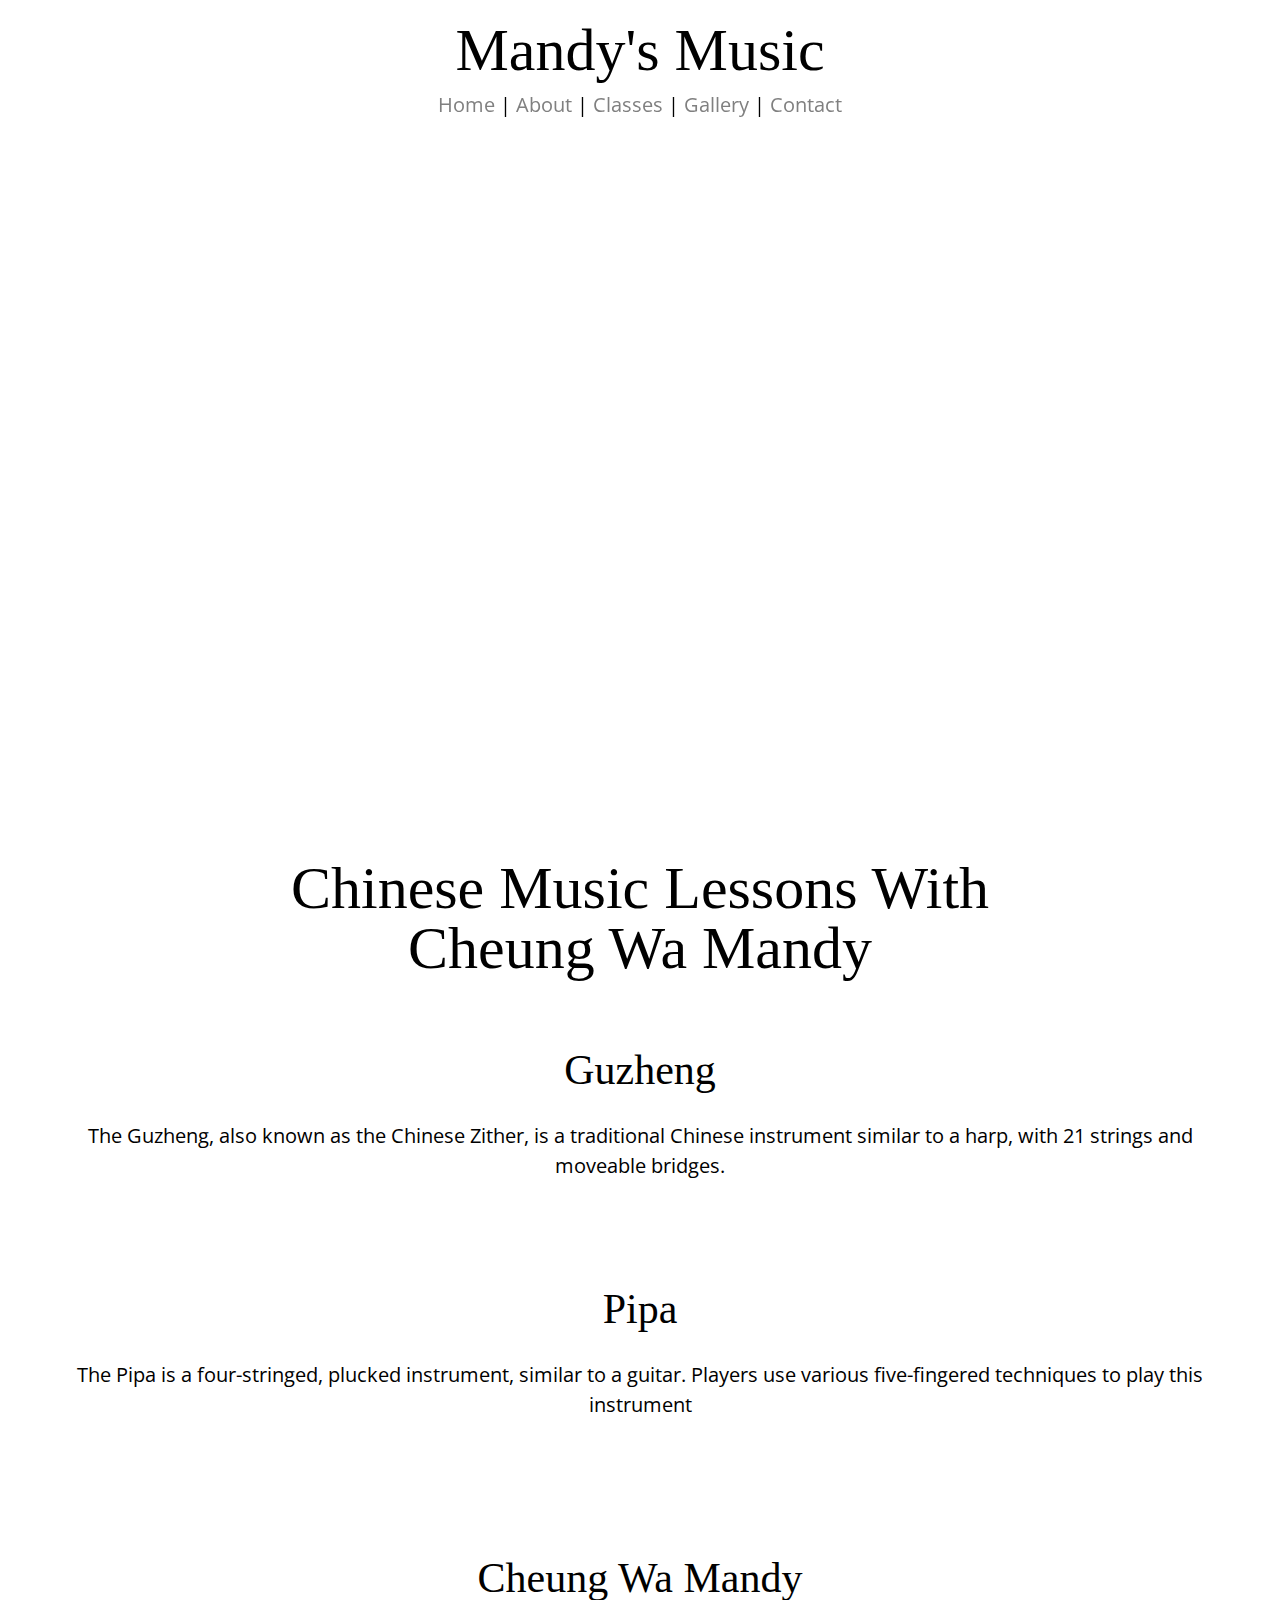
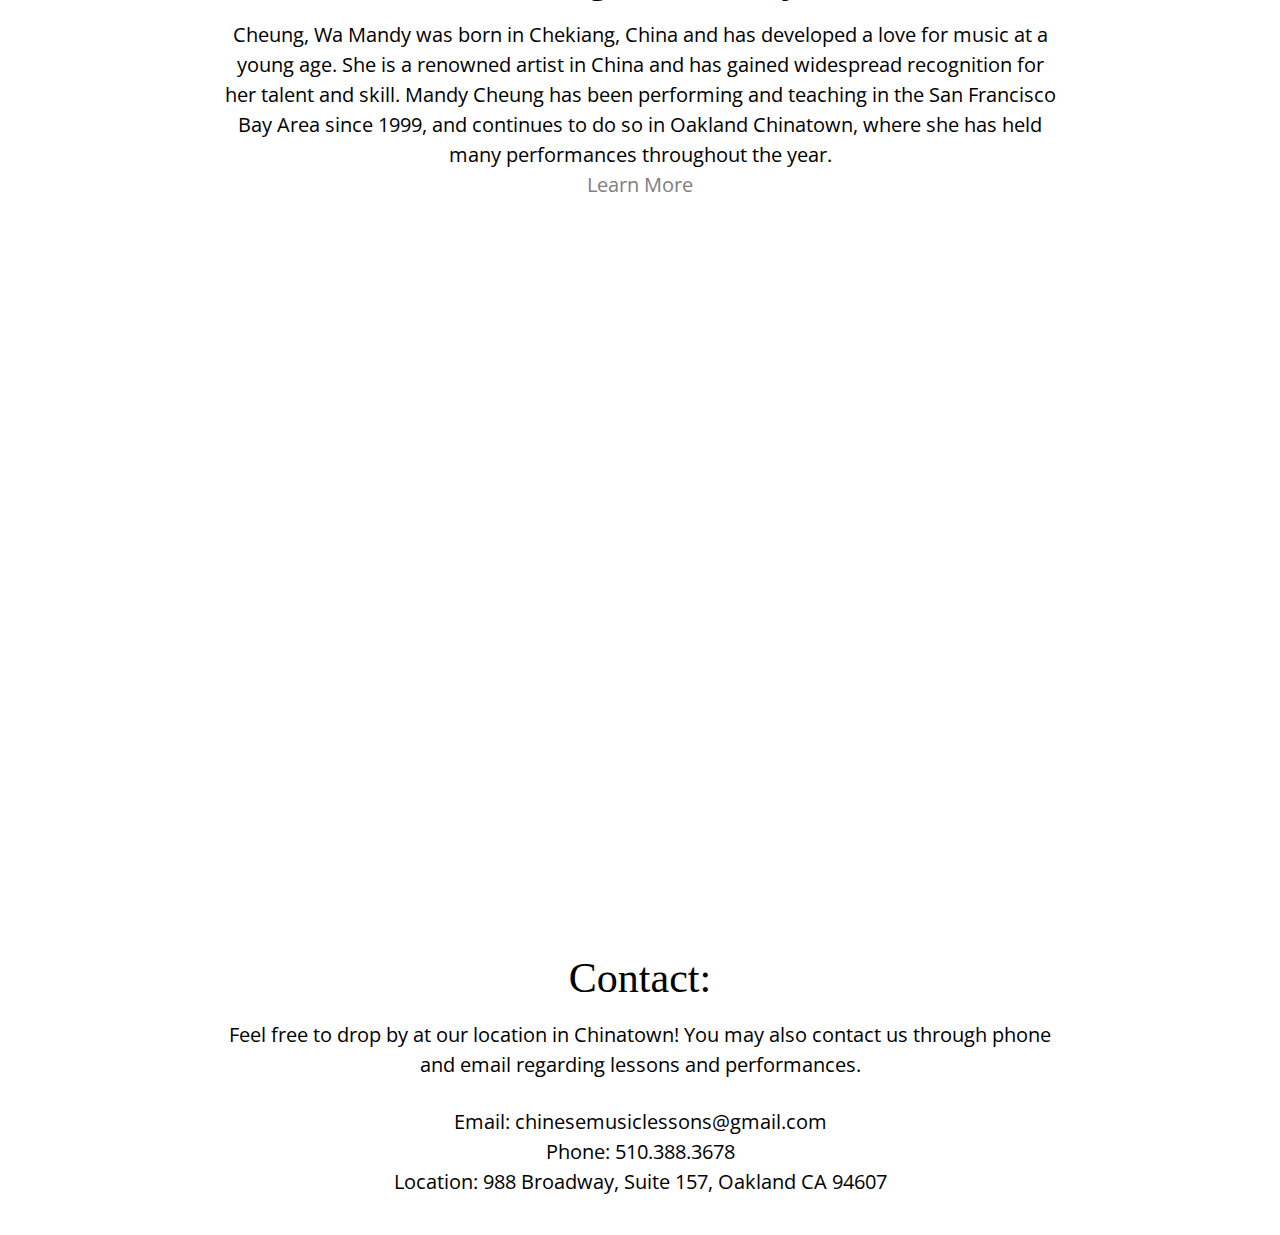
==== index.html @ f2b32642 "made scss more dry" ====
<!doctype html>
<html>
<head>
    <title>Chinese Music Lessons With Cheung Wa Mandy</title>
    <meta name="viewport" content="width=device-width, initial-scale=1.0">
    <meta charset="utf-8">
    <link rel="stylesheet" href="http://yui.yahooapis.com/pure/0.5.0/pure-min.css">
     <link rel="stylesheet" type="text/css" href="screen.css" media="all">
     <link rel="stylesheet" type="text/css" href="media.css" media="all">
     <link href='http://fonts.googleapis.com/css?family=Open+Sans:400,300,600,700' rel='stylesheet' type='text/css'>
 



   
</head>

<!-- start body -->
<body>

    <section class="container">
    <!-- start container -->

<!--start header-->
    <header class="header">
        <h1>Mandy's Music</h1>
        <nav class="navigation"> 
        <a href="/index.html">Home</a> |
        <a href="/about.html">About</a> |
        <a href="/classes.html">Classes</a> |
        <a href="/gallery.html">Gallery</a> |
        <a href="/contact.html">Contact</a> 
           
    
        </nav>
    </header> 
<!--end header-->

<br>
<!-- Start Main -->
<section class="main">

    <section class="headerimage">
        <div class="headerimagebackground">
            <img src="photos/tent.jpg">
        </div>
        <div class="headerimagetext">
            <h1>Chinese Music Lessons With Cheung Wa Mandy</h1>
        </div>
     </section>


    <section class="instruments">

        <div class="pure-g">
            <div class="pure-u-1-2 instrument">
                <img src="photos/mandy.jpg">

                <h2>Guzheng</h2>
                <p>The Guzheng, also known as the Chinese Zither, is a traditional Chinese instrument similar to a harp, with 21 strings and moveable bridges. </p>

            </div>

           

            <div class="pure-u-1-2 instrument">
                 <img src="photos/pipa.jpg">
               
                <h2>Pipa</h2>
                <p>The Pipa is a four-stringed, plucked instrument, similar to a guitar. Players use various five-fingered techniques to play this instrument</p>
            </div>
        </div>
    </section>



    <section class="intro">
        
        <img src="photos/guzhengwoods.jpg">
        
        <br>

        <div class="introtext">
            <h2>Cheung Wa Mandy</h2>
            <p>Cheung, Wa Mandy was born in Chekiang, China and has developed a love for music at a young age. She is a renowned artist in China and has gained widespread recognition for her talent and skill. 
            Mandy Cheung has been performing and teaching in the San Francisco Bay Area since 1999, and continues to do so in Oakland Chinatown, where she has held many performances throughout the year.
            <br> 
            <a href="#about">Learn More</a></p>
        </div>
        

    </section>

    <br>  

    <section class="homecontact">

            <img src="photos/21.jpg">

            <div class="homecontacttext">

                <h2>Contact:</h2>
                <p>Feel free to drop by at our location in Chinatown! You may also contact us through phone and email regarding lessons and performances. </p>
                <ul>
                    <li>Email: chinesemusiclessons@gmail.com</li>
                    <li>Phone: 510.388.3678</li>
                    <li> Location: 988 Broadway, Suite 157, Oakland CA 94607</li>
                </ul>

            </div>
    </section>


</section>
<!-- end main -->


</section>

<!-- end container -->


</body>
<!-- end body -->
</html>
---- screen.css ----
html, body, div, span, applet, object, iframe,
h1, h2, h3, h4, h5, h6, p, blockquote, pre,
a, abbr, acronym, address, big, cite, code,
del, dfn, em, img, ins, kbd, q, s, samp,
small, strike, strong, sub, sup, tt, var,
b, u, i, center,
dl, dt, dd, ol, ul, li,
fieldset, form, label, legend,
table, caption, tbody, tfoot, thead, tr, th, td,
article, aside, canvas, details, embed,
figure, figcaption, footer, header, hgroup,
menu, nav, output, ruby, section, summary,
time, mark, audio, video {
  margin: 0;
  padding: 0;
  border: 0;
  font-size: 100%;
  font: inherit;
  vertical-align: baseline;
}

/* HTML5 display-role reset for older browsers */
article, aside, details, figcaption, figure,
footer, header, hgroup, menu, nav, section {
  display: block;
}

body {
  line-height: 1;
}

ol, ul {
  list-style: none;
}

blockquote, q {
  quotes: none;
}

blockquote:before, blockquote:after,
q:before, q:after {
  content: '';
  content: none;
}

table {
  border-collapse: collapse;
  border-spacing: 0;
}

* {
  -moz-box-sizing: border-box;
  box-sizing: border-box;
  background-repeat: no-repeat;
  background-position: 0 0;
}

h1 {
  font-size: 32px;
  /*font-weight: black;*/
  font-family: 'Ostrich Sans';
}

h2 {
  font-size: 28px;
  /*font-weight: bold;*/
  font-family: 'Ostrich Sans';
}

h3 {
  font-size: 22px;
  /*font-weight: bold;*/
  font-family: 'Ostrich Sans';
}

a {
  text-decoration: none;
  color: gray;
  /*:hover {
    color: gray;
  }*/
}

body {
  width: 100%;
  /*background-image: url('goldengate.jpg');*/
  background-position: cover;
  background-attachment: fixed;
  background-repeat: no-repeat;
  text-align: center;
  font-family: 'Open Sans', sans-serif;
  /*font-size: 18px;*/
  line-height: 1.5em;
  padding-top: 2em;
}

header {
  position: fixed;
  background-color: rgba(255, 255, 255, 0.9);
  text-align: center;
  /*left: 5%;*/
  width: 100%;
  z-index: 100;
  top: 0;
  padding-top: 1em;
}
header nav {
  display: inline-block;
  padding-bottom: .5em;
  padding-top: .5em;
}
header nav a:hover {
  color: black;
}
header nav a:active {
  color: black;
}

.container {
  background-color: rgba(255, 255, 255, 0.8);
  width: 100%;
  /*left: 5%;*/
  margin: 0 auto;
  background-image: none;
}

.main {
  top: 75%;
}

img {
  width: 100%;
  margin-top: 1em;
  margin-bottom: 1em;
  display: inline-block;
}

p {
  padding: 3%;
}

@media only screen and (max-width: 600px) {
  .instrument {
    width: 100%;
  }
}
@media only screen and (min-width: 601px) {
  * {
    max-width: 2000px;
  }

  html {
    height: 100%;
  }

  h1 {
    font-size: 60px;
    line-height: 1em;
  }

  h2 {
    font-size: 42px;
  }

  h3 {
    font-size: 36px;
  }

  img {
    display: none;
  }

  body {
    background-image: none;
    font-size: 20px;
    height: 100%;
  }

  div {
    background-color: rgba(255, 255, 255, 0.9);
    padding: 3% 15%;
    max-width: 2000px;
    background-size: cover;
    background-attachment: fixed;
    background-position: center;
  }

  section {
    max-width: 2000px;
    background-size: cover;
    background-attachment: fixed;
    background-position: center;
  }

  .container {
    width: 100%;
    /*max-width: 2000px;*/
    margin: 0 auto;
  }

  .headerimagebackground {
    background-image: url("photos/mandy.jpg");
    height: 750px;
    /* background-size: cover; 
     background-attachment: fixed;
     background-position: center;*/
  }

  /*.headerimagetext {
  	padding: 2em;
  	}*/
  .intro {
    background-image: url("photos/guzhengwoods.jpg");
    height: 1000px;
  }

  .pure-g {
    display: inline-block;
    padding: 0px;
    margin: 0px;
  }
  .pure-g .pure-u-1-2 {
    padding: 3% 3%;
  }

  /*Classes Page*/
  .recital {
    background-image: url(photos/grouprecital.jpg);
    height: 650px;
  }

  .classes-pipa {
    background-image: url(photos/traditionalpipa.jpg);
    height: 750px;
  }

  .classes-guzheng {
    background-image: url(photos/mandyblue.jpg);
    height: 750px;
  }

  .prices {
    background-image: url(photos/21.jpg);
    height: 750px;
  }

  /*Contact Page*/
  .contact {
    background-image: url(photos/studio.jpg);
    height: 750px;
  }
}
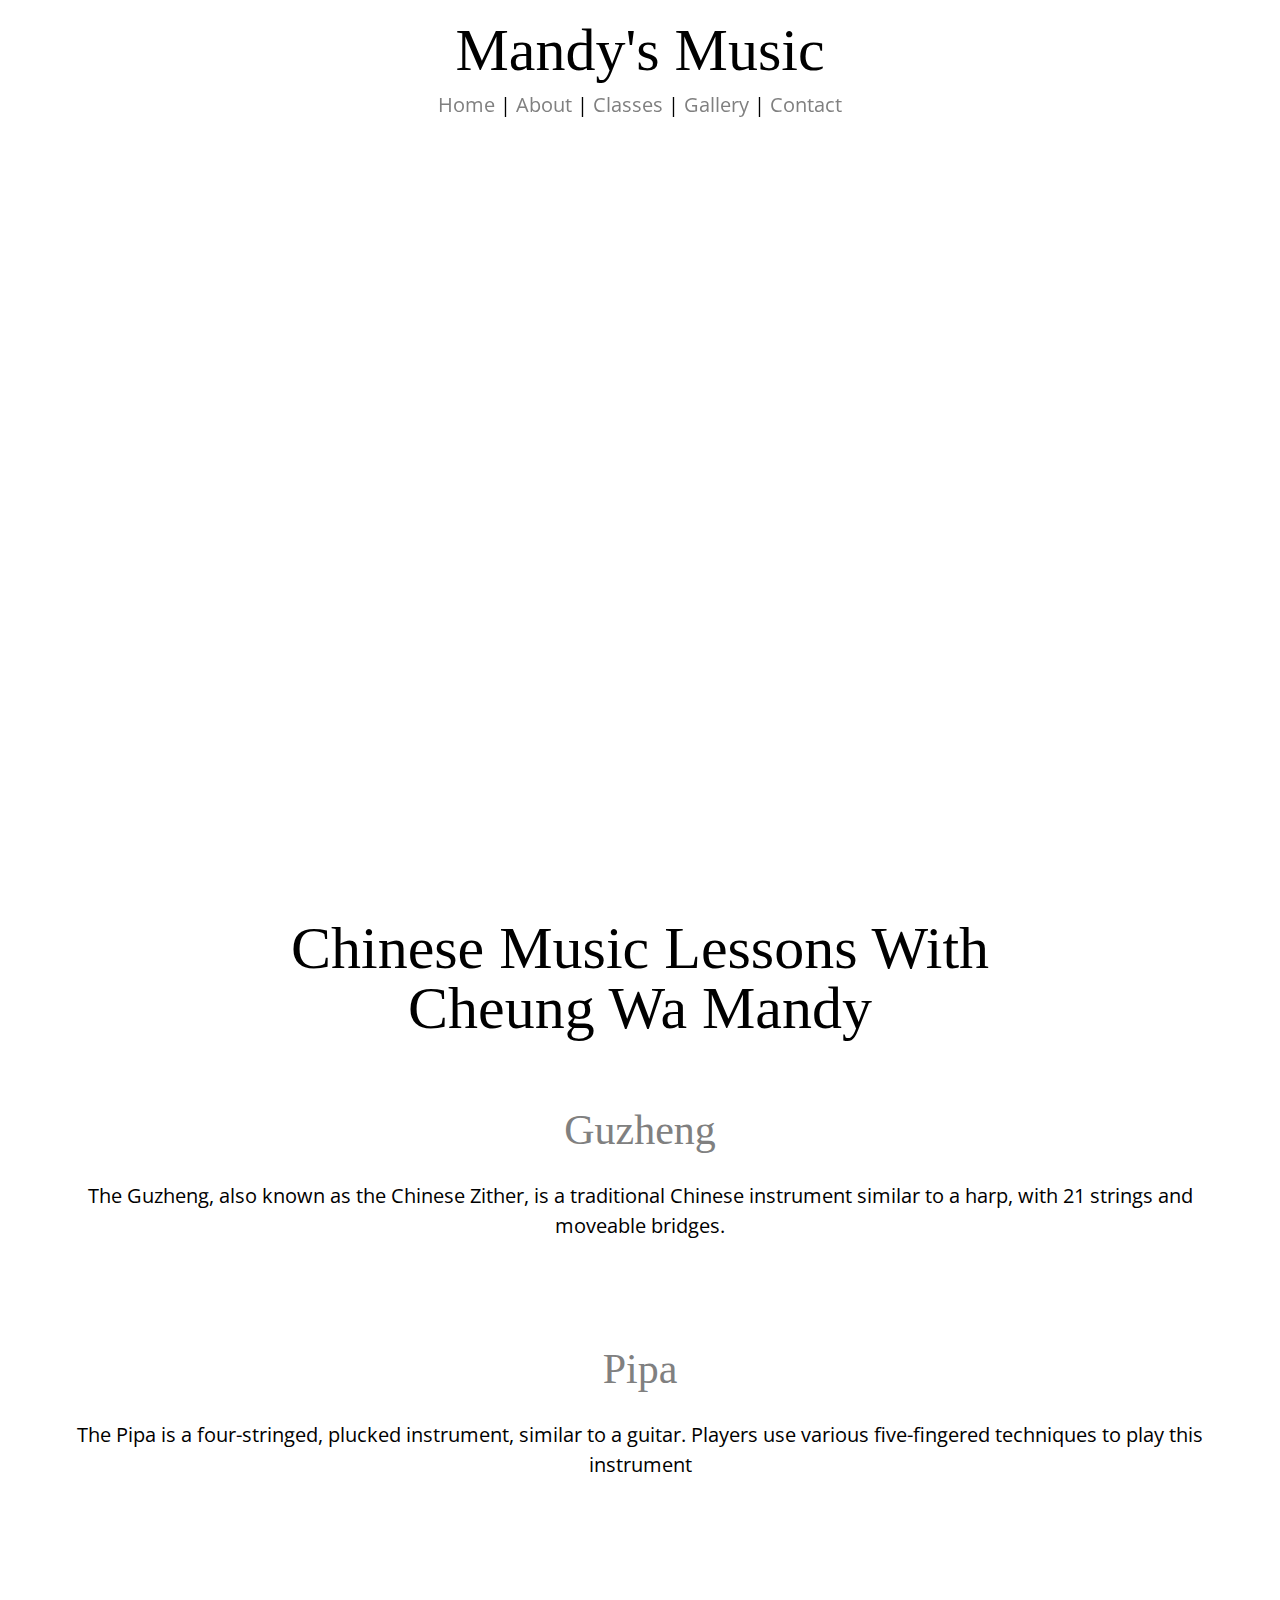
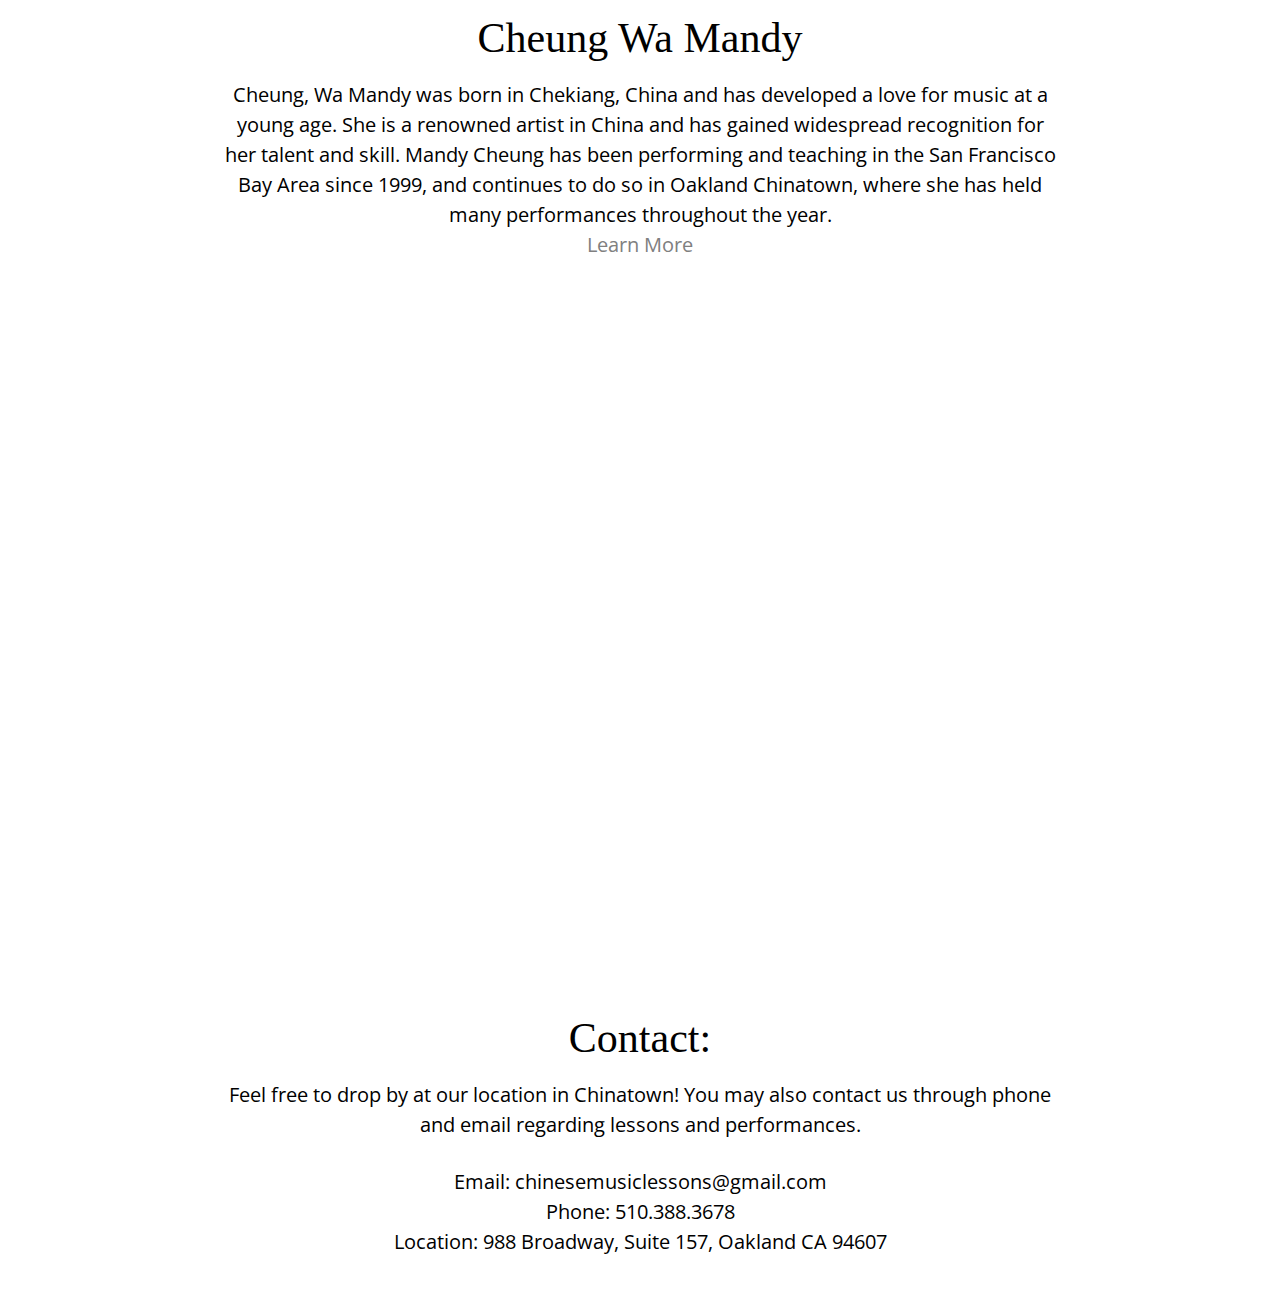
==== commit e39de353: "made scss more dry" ====
--- a/index.html
+++ b/index.html
@@ -15,11 +15,11 @@
    
 </head>
 
-<!-- start body -->
+<!-- start body (includes everything in container) -->
 <body>
 
     <section class="container">
-    <!-- start container -->
+    <!-- start container (includes nav bar + main) -->
 
 <!--start header-->
     <header class="header">
@@ -37,7 +37,7 @@
 <!--end header-->
 
 <br>
-<!-- Start Main -->
+<!-- Start Main (includes everything but nav)-->
 <section class="main">
 
     <section class="headerimage">
@@ -56,17 +56,16 @@
             <div class="pure-u-1-2 instrument">
                 <img src="photos/mandy.jpg">
 
-                <h2>Guzheng</h2>
+                <a href="/classes.html#guzheng"><h2>Guzheng</h2></a>
                 <p>The Guzheng, also known as the Chinese Zither, is a traditional Chinese instrument similar to a harp, with 21 strings and moveable bridges. </p>
 
             </div>
 
-           
 
             <div class="pure-u-1-2 instrument">
                  <img src="photos/pipa.jpg">
                
-                <h2>Pipa</h2>
+                <a href="/classes.html#pipa"><h2>Pipa</h2></a>
                 <p>The Pipa is a four-stringed, plucked instrument, similar to a guitar. Players use various five-fingered techniques to play this instrument</p>
             </div>
         </div>
--- a/screen.css
+++ b/screen.css
@@ -56,49 +56,57 @@
 }
 
 h1 {
+  font-size: 36px;
+  font-family: 'Ostrich Sans';
+  line-height: 1em;
+}
+
+h2 {
   font-size: 32px;
-  /*font-weight: black;*/
   font-family: 'Ostrich Sans';
 }
 
-h2 {
+h3 {
   font-size: 28px;
-  /*font-weight: bold;*/
-  font-family: 'Ostrich Sans';
-}
-
-h3 {
-  font-size: 22px;
-  /*font-weight: bold;*/
   font-family: 'Ostrich Sans';
 }
 
 a {
   text-decoration: none;
   color: gray;
-  /*:hover {
-    color: gray;
-  }*/
+}
+a :hover {
+  color: black;
+}
+a :active {
+  color: black;
+}
+
+img {
+  width: 100%;
+  margin-top: 1em;
+  margin-bottom: 1em;
+  display: inline-block;
+}
+
+p {
+  padding: 3%;
 }
 
 body {
   width: 100%;
-  /*background-image: url('goldengate.jpg');*/
-  background-position: cover;
-  background-attachment: fixed;
-  background-repeat: no-repeat;
+  font-size: 18px;
   text-align: center;
   font-family: 'Open Sans', sans-serif;
-  /*font-size: 18px;*/
   line-height: 1.5em;
-  padding-top: 2em;
+  padding-top: 60px;
+  padding-bottom: 2em;
 }
 
 header {
   position: fixed;
-  background-color: rgba(255, 255, 255, 0.9);
+  background-color: rgba(255, 255, 255, 0.95);
   text-align: center;
-  /*left: 5%;*/
   width: 100%;
   z-index: 100;
   top: 0;
@@ -109,42 +117,20 @@
   padding-bottom: .5em;
   padding-top: .5em;
 }
-header nav a:hover {
-  color: black;
-}
-header nav a:active {
-  color: black;
-}
-
-.container {
-  background-color: rgba(255, 255, 255, 0.8);
-  width: 100%;
-  /*left: 5%;*/
+
+/*.container {
+  background-color: rgba(255,255,255,.8);
+  width: 100%;
   margin: 0 auto;
   background-image: none;
-}
-
-.main {
-  top: 75%;
-}
-
-img {
-  width: 100%;
-  margin-top: 1em;
-  margin-bottom: 1em;
-  display: inline-block;
-}
-
-p {
-  padding: 3%;
-}
-
-@media only screen and (max-width: 600px) {
+}*/
+/*gallery page*/
+@media only screen and (max-width: 749px) {
   .instrument {
     width: 100%;
   }
 }
-@media only screen and (min-width: 601px) {
+@media only screen and (min-width: 750px) {
   * {
     max-width: 2000px;
   }
@@ -174,6 +160,7 @@
     background-image: none;
     font-size: 20px;
     height: 100%;
+    padding-top: 100px;
   }
 
   div {
@@ -194,21 +181,14 @@
 
   .container {
     width: 100%;
-    /*max-width: 2000px;*/
     margin: 0 auto;
   }
 
   .headerimagebackground {
     background-image: url("photos/mandy.jpg");
     height: 750px;
-    /* background-size: cover; 
-     background-attachment: fixed;
-     background-position: center;*/
-  }
-
-  /*.headerimagetext {
-  	padding: 2em;
-  	}*/
+  }
+
   .intro {
     background-image: url("photos/guzhengwoods.jpg");
     height: 1000px;
@@ -225,28 +205,39 @@
 
   /*Classes Page*/
   .recital {
-    background-image: url(photos/grouprecital.jpg);
-    height: 650px;
+    background-image: url("photos/grouprecital.jpg");
+    height: 600px;
   }
 
   .classes-pipa {
-    background-image: url(photos/traditionalpipa.jpg);
+    background-image: url("photos/traditionalpipa.jpg");
     height: 750px;
   }
 
   .classes-guzheng {
-    background-image: url(photos/mandyblue.jpg);
+    background-image: url("photos/mandyblue.jpg");
     height: 750px;
   }
 
   .prices {
-    background-image: url(photos/21.jpg);
-    height: 750px;
+    background-image: url("photos/21.jpg");
+    height: 750px;
+  }
+
+  /*About Page*/
+  .mandypost {
+    background-image: url("photos/mandypost.jpg");
+    height: 400px;
+  }
+
+  .bogofusion {
+    background-image: url("photos/bogofusion.jpg");
+    height: 600px;
   }
 
   /*Contact Page*/
   .contact {
-    background-image: url(photos/studio.jpg);
-    height: 750px;
-  }
-}
+    background-image: url("photos/studio.jpg");
+    height: 750px;
+  }
+}
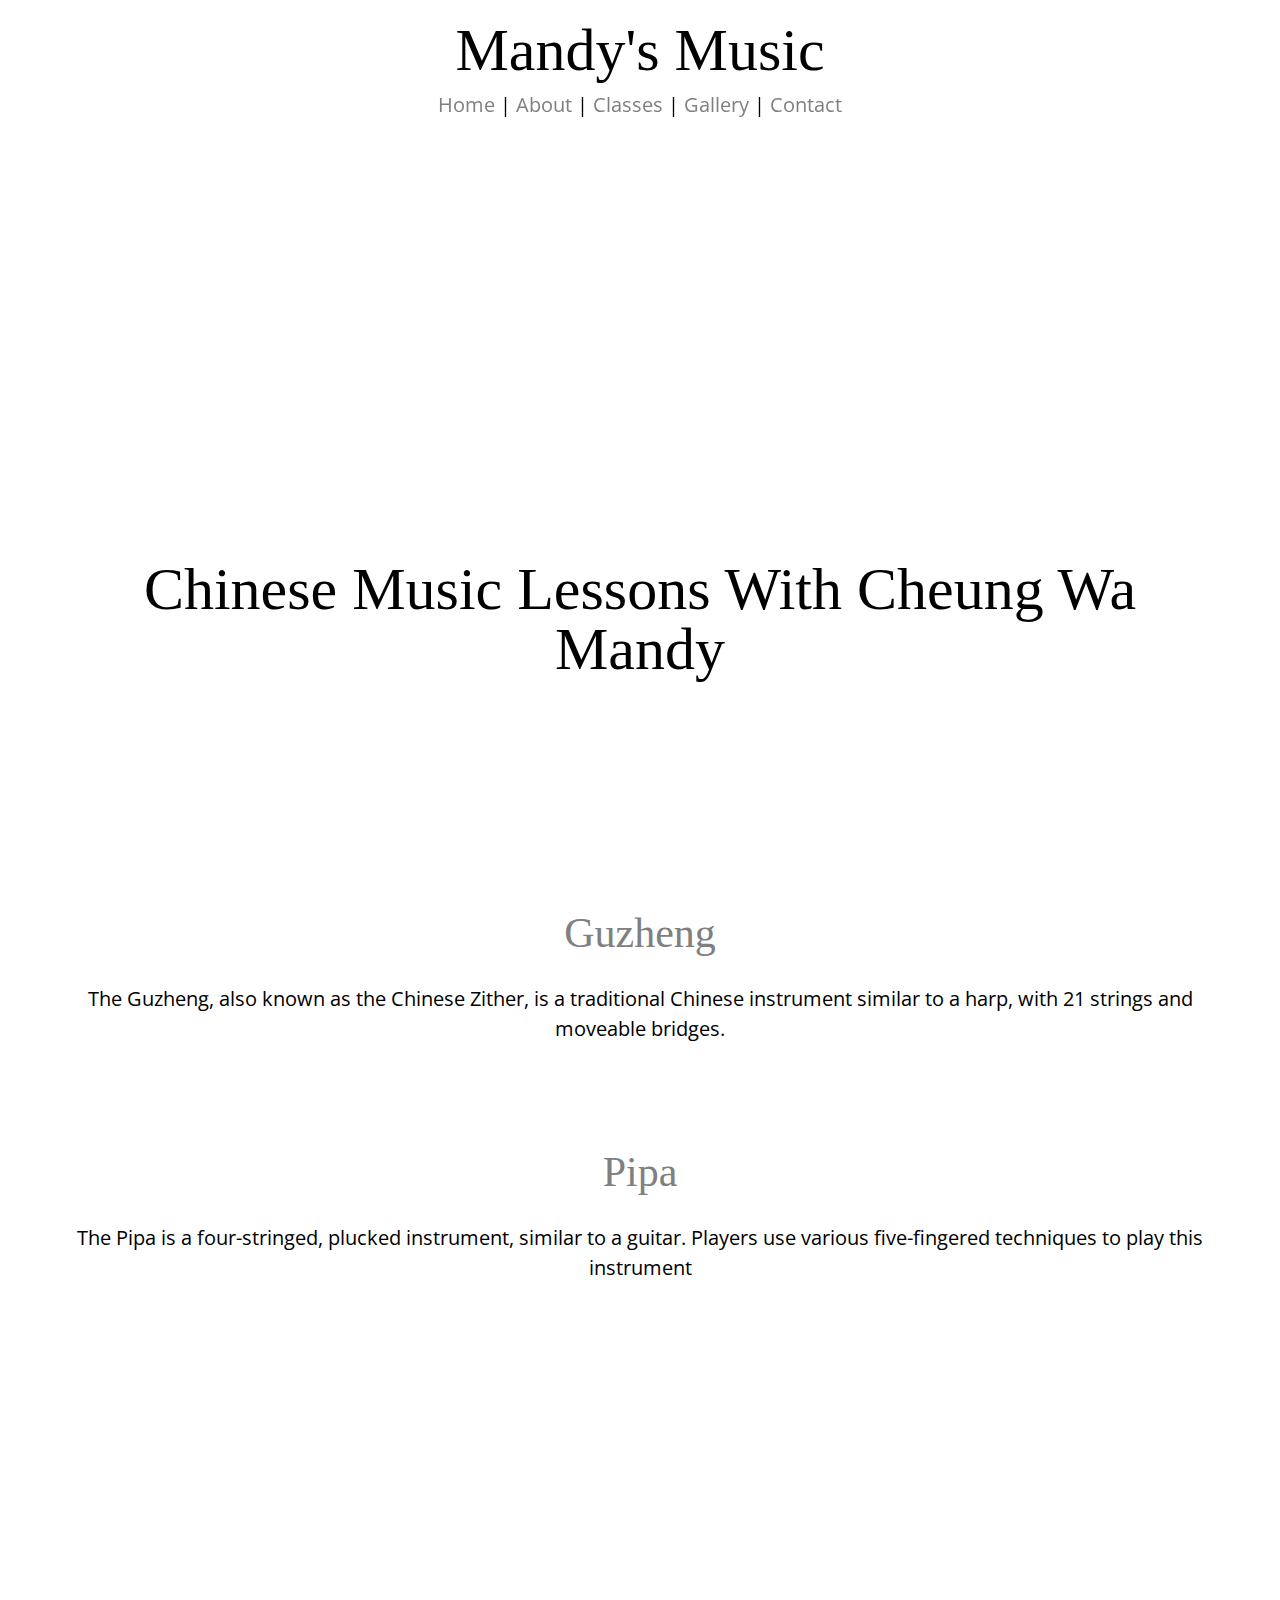
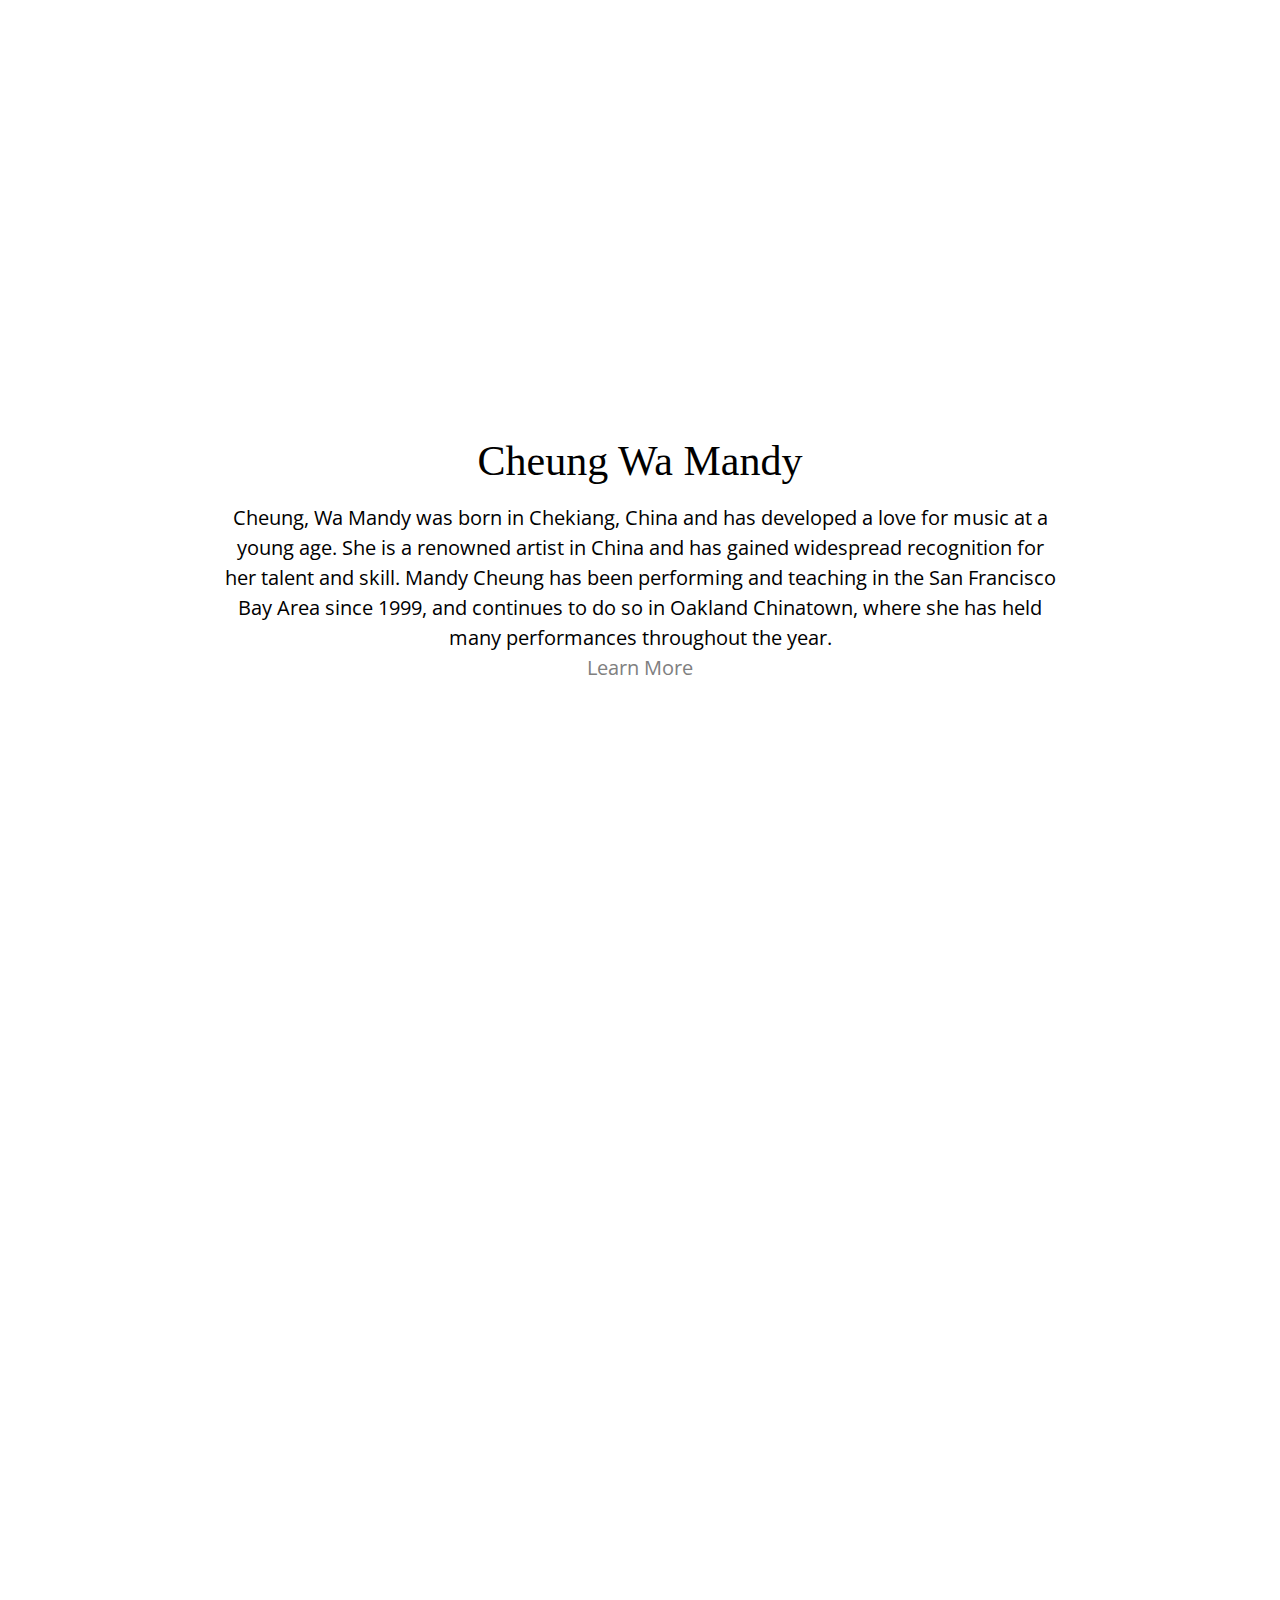
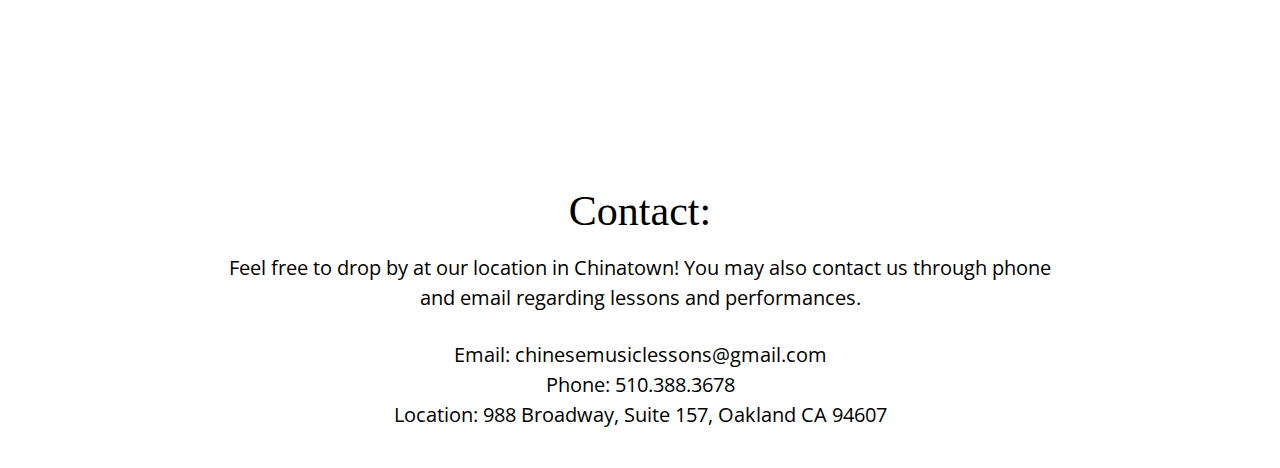
==== commit 6d1af80a: "fixed background positions" ====
--- a/index.html
+++ b/index.html
@@ -90,11 +90,11 @@
 
     </section>
 
-    <br>  
-
     <section class="homecontact">
 
+        <div class="homecontactbackground">
             <img src="photos/21.jpg">
+        </div>
 
             <div class="homecontacttext">
 
--- a/screen.css
+++ b/screen.css
@@ -117,13 +117,13 @@
   padding-bottom: .5em;
   padding-top: .5em;
 }
-
-/*.container {
-  background-color: rgba(255,255,255,.8);
-  width: 100%;
-  margin: 0 auto;
-  background-image: none;
-}*/
+header nav :hover {
+  color: black;
+}
+header nav :active {
+  color: black;
+}
+
 /*gallery page*/
 @media only screen and (max-width: 749px) {
   .instrument {
@@ -184,20 +184,39 @@
     margin: 0 auto;
   }
 
+  /*Index Page*/
   .headerimagebackground {
     background-image: url("photos/mandy.jpg");
     height: 750px;
+    position: relative;
+  }
+
+  .headerimagetext {
+    position: absolute;
+    top: 55%;
+    width: 100%;
+    padding: 5%;
   }
 
   .intro {
     background-image: url("photos/guzhengwoods.jpg");
     height: 1000px;
+    position: relative;
+  }
+
+  .introtext {
+    position: absolute;
+    top: 65%;
+  }
+
+  .homecontactbackground {
+    background-image: url("photos/21.jpg");
+    height: 1000px;
   }
 
   .pure-g {
     display: inline-block;
     padding: 0px;
-    margin: 0px;
   }
   .pure-g .pure-u-1-2 {
     padding: 3% 3%;
